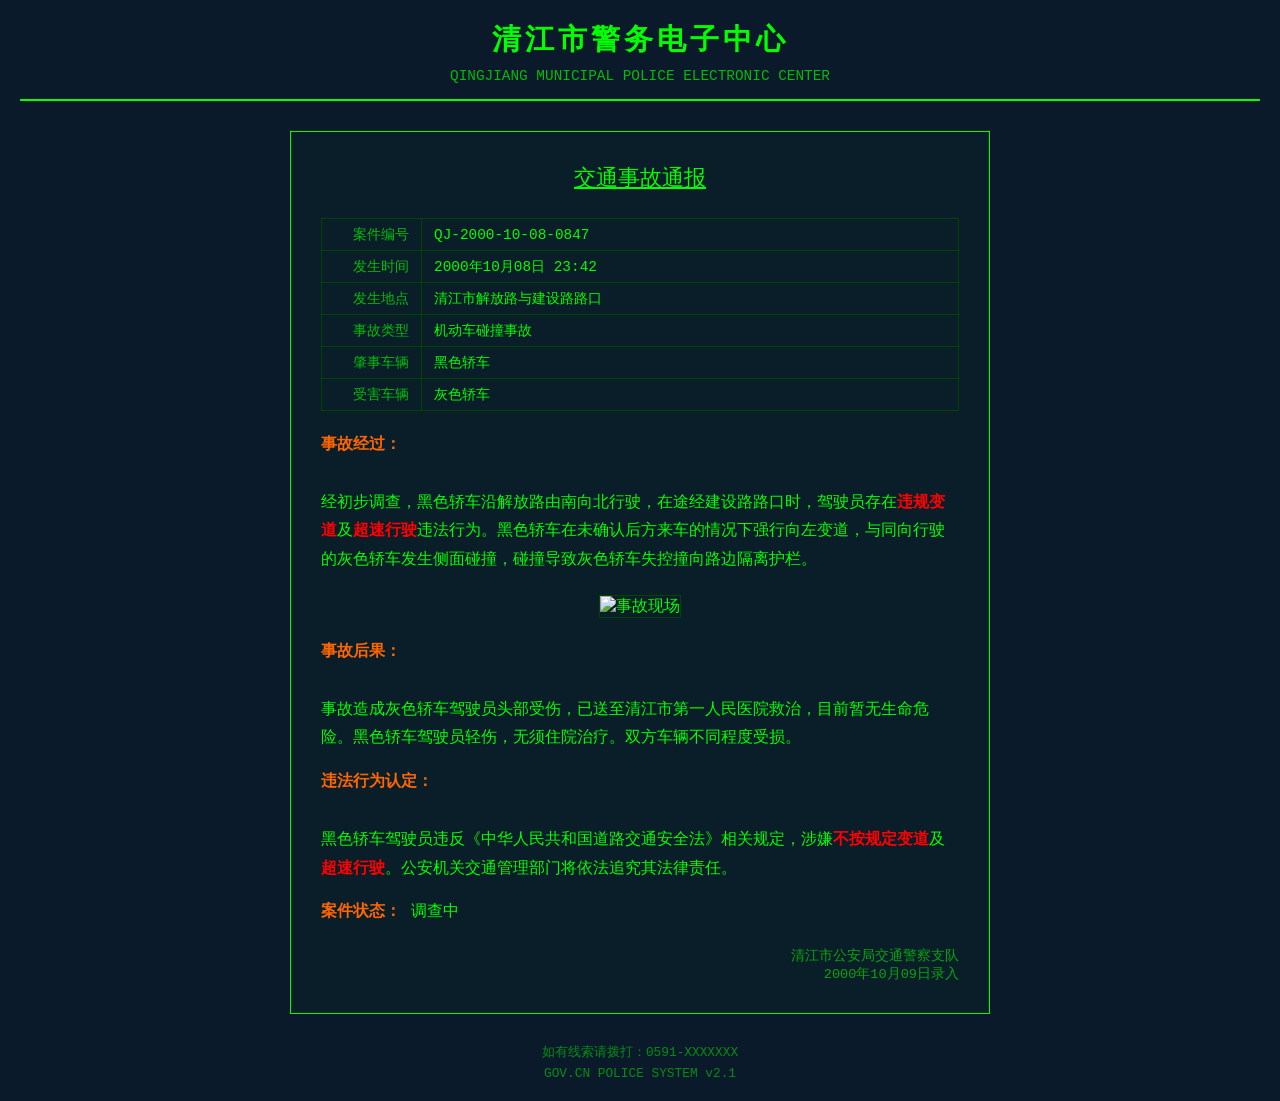
==== police/6rty1k.html @ 32726f38 "mf" ====
<!DOCTYPE html>
<html lang="zh-CN">
<head>
  <meta charset="UTF-8">
  <meta name="viewport" content="width=device-width, initial-scale=1.0">
  <title>清江市警务电子中心</title>
  <style>
    * {
      margin: 0;
      padding: 0;
      box-sizing: border-box;
    }

    body {
      background-color: #0a1a2a;
      color: #00ff00;
      font-family: 'Courier New', monospace;
      min-height: 100vh;
      padding: 20px;
    }

    .header {
      text-align: center;
      border-bottom: 2px solid #00ff00;
      padding-bottom: 15px;
      margin-bottom: 30px;
    }

    .header h1 {
      font-size: 1.8rem;
      letter-spacing: 4px;
    }

    .header .subtitle {
      font-size: 0.9rem;
      margin-top: 8px;
      opacity: 0.7;
    }

    .document {
      max-width: 700px;
      margin: 0 auto;
      border: 1px solid #00ff00;
      padding: 30px;
      background: rgba(0, 255, 0, 0.02);
    }

    .doc-title {
      text-align: center;
      font-size: 1.4rem;
      margin-bottom: 25px;
      text-decoration: underline;
    }

    .info-table {
      width: 100%;
      border-collapse: collapse;
      margin-bottom: 20px;
      font-size: 0.9rem;
    }

    .info-table td {
      padding: 6px 12px;
      border: 1px solid #004400;
    }

    .info-table td:first-child {
      width: 100px;
      text-align: right;
      opacity: 0.7;
    }

    .case-number {
      text-align: right;
      margin-top: 20px;
      font-size: 0.85rem;
      opacity: 0.6;
    }

    .footer {
      margin-top: 30px;
      text-align: center;
      font-size: 0.8rem;
      opacity: 0.5;
    }
  </style>
</head>
<body>
  <audio src="wav/0a2a9a54-1008-4550-8bb8-2d744e879cf8.wav" autoplay loop></audio>
  <div class="header">
    <h1>清江市警务电子中心</h1>
    <div class="subtitle">QINGJIANG MUNICIPAL POLICE ELECTRONIC CENTER</div>
  </div>

  <div class="document">
    <div class="doc-title">交通事故通报</div>

    <table class="info-table">
      <tr>
        <td>案件编号</td>
        <td>QJ-2000-10-08-0847</td>
      </tr>
      <tr>
        <td>发生时间</td>
        <td>2000年10月08日 23:42</td>
      </tr>
      <tr>
        <td>发生地点</td>
        <td>清江市解放路与建设路路口</td>
      </tr>
      <tr>
        <td>事故类型</td>
        <td>机动车碰撞事故</td>
      </tr>
      <tr>
        <td>肇事车辆</td>
        <td>黑色轿车</td>
      </tr>
      <tr>
        <td>受害车辆</td>
        <td>灰色轿车</td>
      </tr>
    </table>

    <p style="margin-bottom: 15px; line-height: 1.8;">
      <strong style="color: #ff6600;">事故经过：</strong><br><br>
      经初步调查，黑色轿车沿解放路由南向北行驶，在途经建设路路口时，驾驶员存在<strong style="color: #ff0000;">违规变道</strong>及<strong style="color: #ff0000;">超速行驶</strong>违法行为。黑色轿车在未确认后方来车的情况下强行向左变道，与同向行驶的灰色轿车发生侧面碰撞，碰撞导致灰色轿车失控撞向路边隔离护栏。
    </p>

    <div style="text-align: center; margin: 20px 0;">
      <img src="image/poim2.png" alt="事故现场" style="max-width: 100%; border: 1px solid #004400;">
    </div>

    <p style="margin-bottom: 15px; line-height: 1.8;">
      <strong style="color: #ff6600;">事故后果：</strong><br><br>
      事故造成灰色轿车驾驶员头部受伤，已送至清江市第一人民医院救治，目前暂无生命危险。黑色轿车驾驶员轻伤，无须住院治疗。双方车辆不同程度受损。
    </p>

    <p style="margin-bottom: 15px; line-height: 1.8;">
      <strong style="color: #ff6600;">违法行为认定：</strong><br><br>
      黑色轿车驾驶员违反《中华人民共和国道路交通安全法》相关规定，涉嫌<strong style="color: #ff0000;">不按规定变道</strong>及<strong style="color: #ff0000;">超速行驶</strong>。公安机关交通管理部门将依法追究其法律责任。
    </p>

    <p style="margin-bottom: 20px; line-height: 1.8;">
      <strong style="color: #ff6600;">案件状态：</strong> 调查中
    </p>

    <div class="case-number">
      清江市公安局交通警察支队<br>
      2000年10月09日录入
    </div>
  </div>

  <div class="footer">
    <p>如有线索请拨打：0591-XXXXXXX</p>
    <p style="margin-top: 5px;">GOV.CN POLICE SYSTEM v2.1</p>
  </div>
</body>
</html>
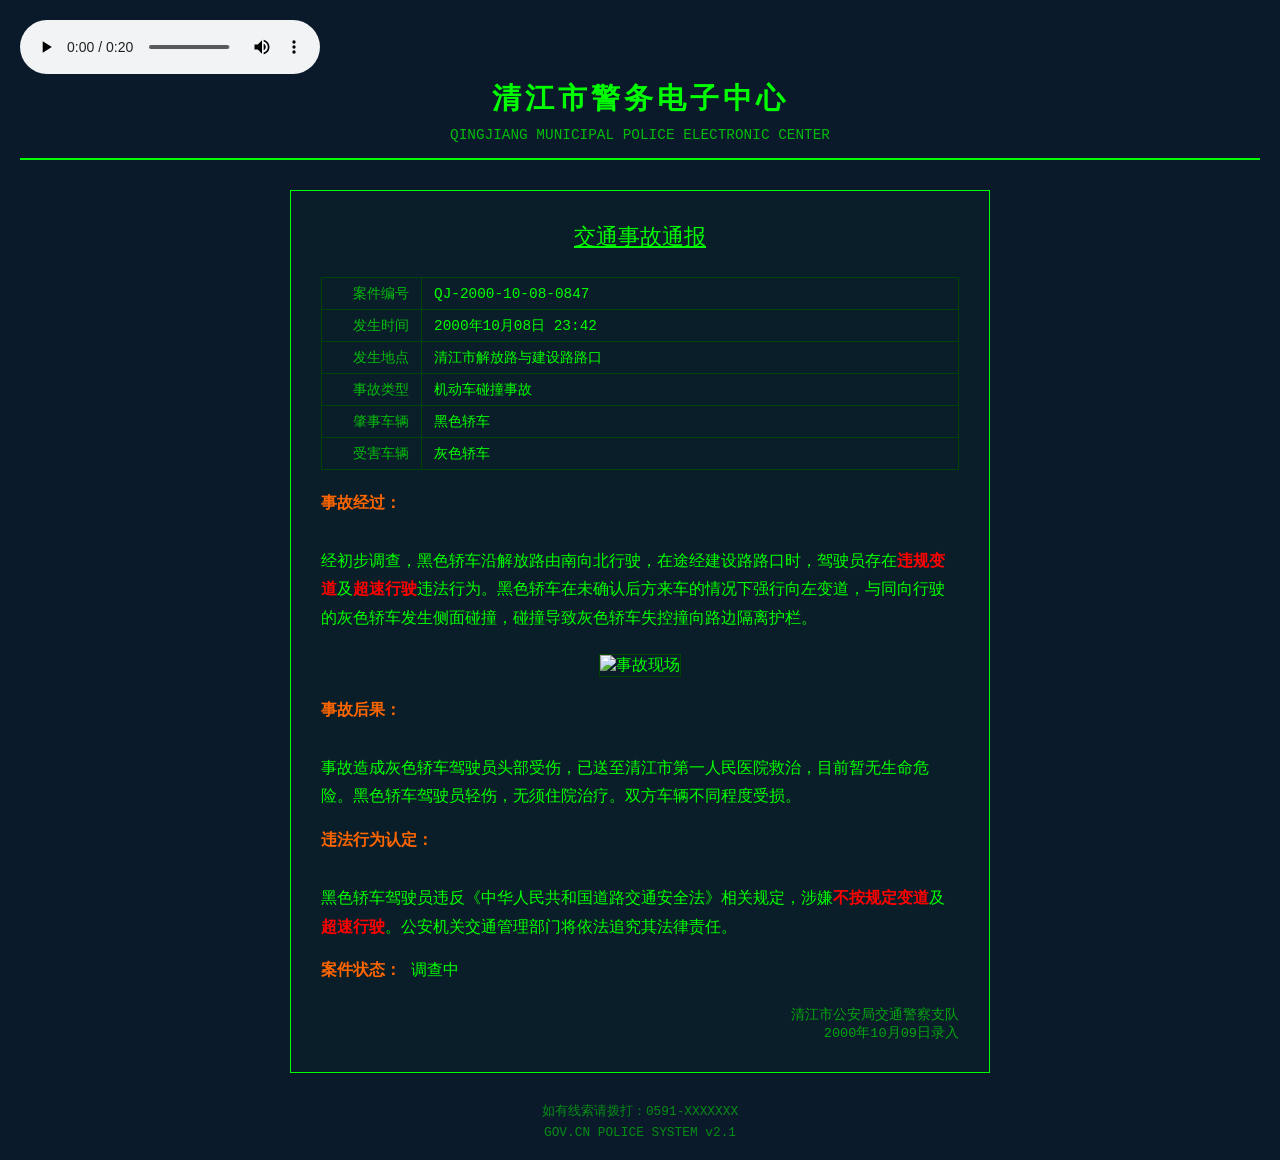
==== commit 982e19f1: "Update 6rty1k.html" ====
--- a/police/6rty1k.html
+++ b/police/6rty1k.html
@@ -86,7 +86,7 @@
   </style>
 </head>
 <body>
-  <audio src="wav/0a2a9a54-1008-4550-8bb8-2d744e879cf8.wav" autoplay loop></audio>
+  <audio src="/police/wav/0a2a9a54-1008-4550-8bb8-2d744e879cf8.wav" controls loop></audio>
   <div class="header">
     <h1>清江市警务电子中心</h1>
     <div class="subtitle">QINGJIANG MUNICIPAL POLICE ELECTRONIC CENTER</div>
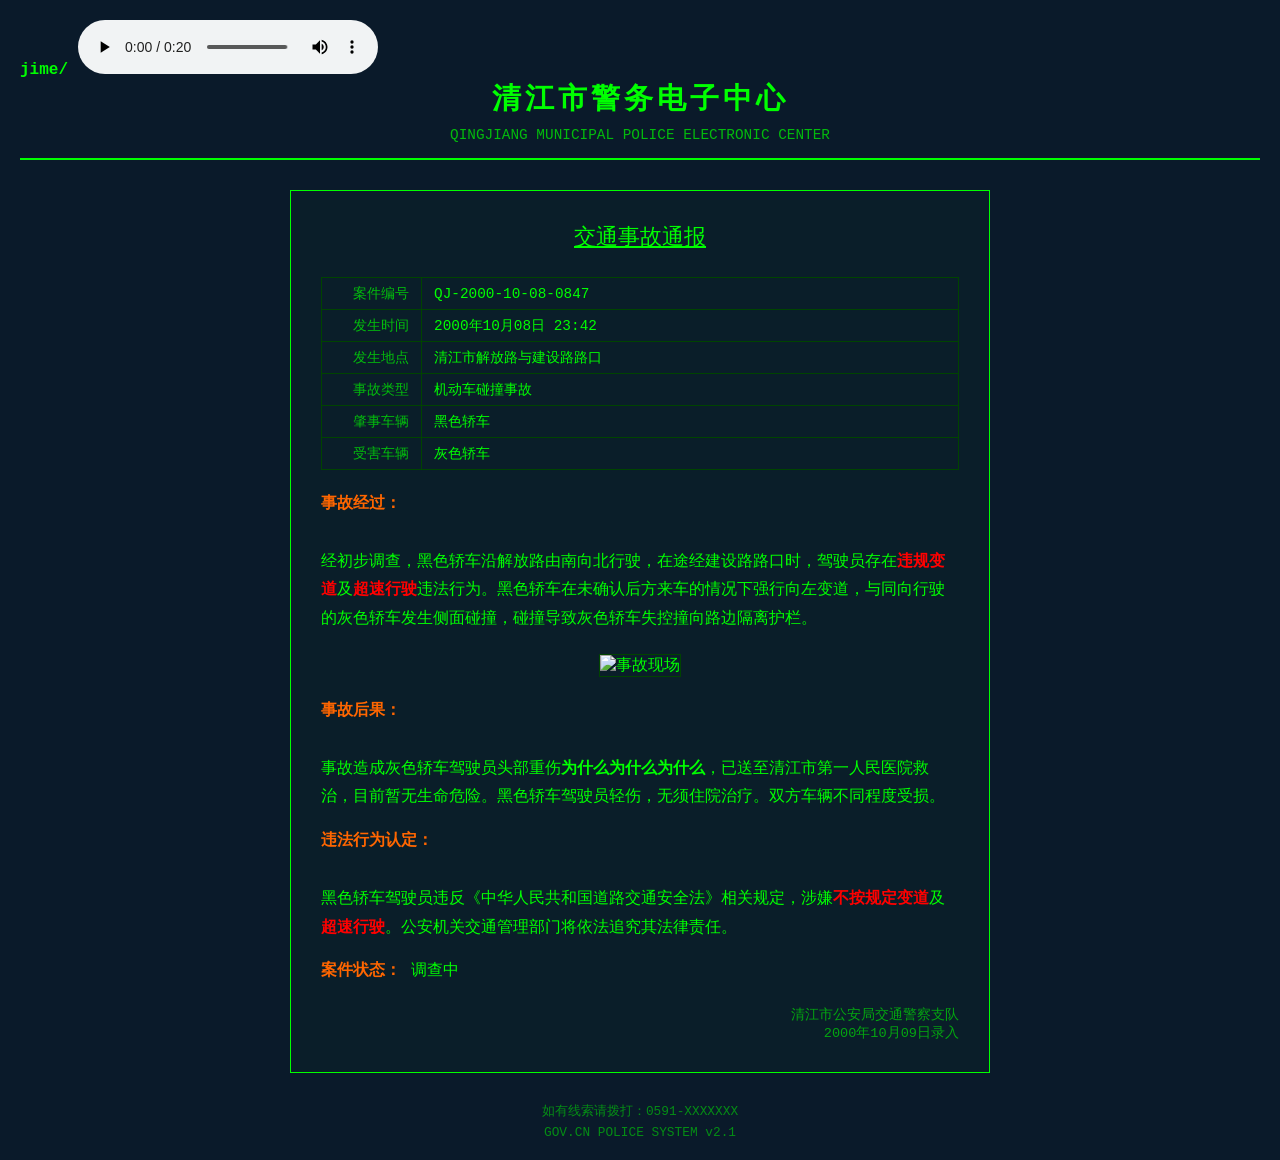
==== commit 73cc3c5a: "Update2.0 6rty1k.html" ====
--- a/police/6rty1k.html
+++ b/police/6rty1k.html
@@ -86,6 +86,7 @@
   </style>
 </head>
 <body>
+  <strong>jime/</strong>
   <audio src="/police/wav/0a2a9a54-1008-4550-8bb8-2d744e879cf8.wav" controls loop></audio>
   <div class="header">
     <h1>清江市警务电子中心</h1>
@@ -133,7 +134,7 @@
 
     <p style="margin-bottom: 15px; line-height: 1.8;">
       <strong style="color: #ff6600;">事故后果：</strong><br><br>
-      事故造成灰色轿车驾驶员头部受伤，已送至清江市第一人民医院救治，目前暂无生命危险。黑色轿车驾驶员轻伤，无须住院治疗。双方车辆不同程度受损。
+      事故造成灰色轿车驾驶员头部重伤<strong>为什么为什么为什么</strong>，已送至清江市第一人民医院救治，目前暂无生命危险。黑色轿车驾驶员轻伤，无须住院治疗。双方车辆不同程度受损。
     </p>
 
     <p style="margin-bottom: 15px; line-height: 1.8;">
